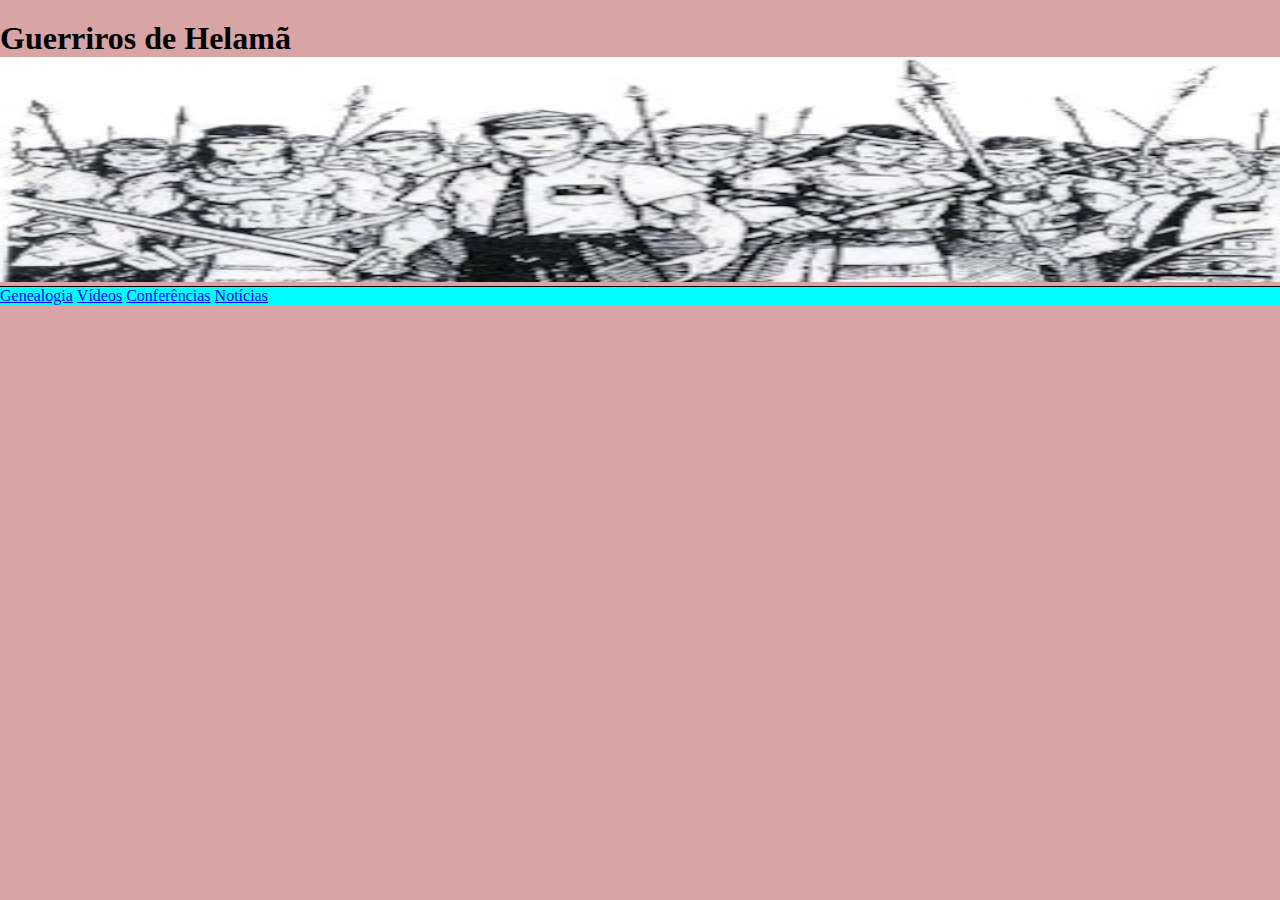
==== pro002/index.html @ 9fa67bd0 "atualizei site" ====
<!DOCTYPE html>
<html lang="pt-br">
<head>
    <meta charset="UTF-8">
    <meta http-equiv="X-UA-Compatible" content="IE=edge">
    <meta name="viewport" content="width=device-width, initial-scale=1.0">
    <link rel="stylesheet" href="estilos/style.css">
    <link rel="stylesheet" href="estilos/media-query.css">
    <title>Guerreiros de Helamã</title>
</head>
<body>
    <header>
        <h1>Guerriros de Helamã</h1>
        <img src="imagens/guerreiros-320.jpg" alt="Guerreiros">
    </header>
            <ul>
                <li><a href="#">Genealogia</a></li>
                <li><a href="#">Vídeos</a></li>
                <li><a href="#">Conferências</a></li>
                <li><a href="#">Notícias</a></li>
            </ul>
    <section>
        <article>

        </article>
    </section>
</body>
<footer>

</footer>
</html>
---- pro002/estilos/style.css ----
@charset "UTF-8";

* {
    margin: 0;
    padding: 0;
}

body {
   background-color: rgba(165, 42, 42, 0.426);
}

header {

}

ul > li {
    display: inline;
    padding-top: 15px;
}

ul {
    background-color: aqua;
    margin-top:;
    border-top: 1px solid black;
}

h1 {
    padding-top: 20px;
}

img {
    background-color: aquamarine;
    width: 100vw;
    height: 25vh;
}
---- pro002/estilos/media-query.css ----
@charset "UTF-8";
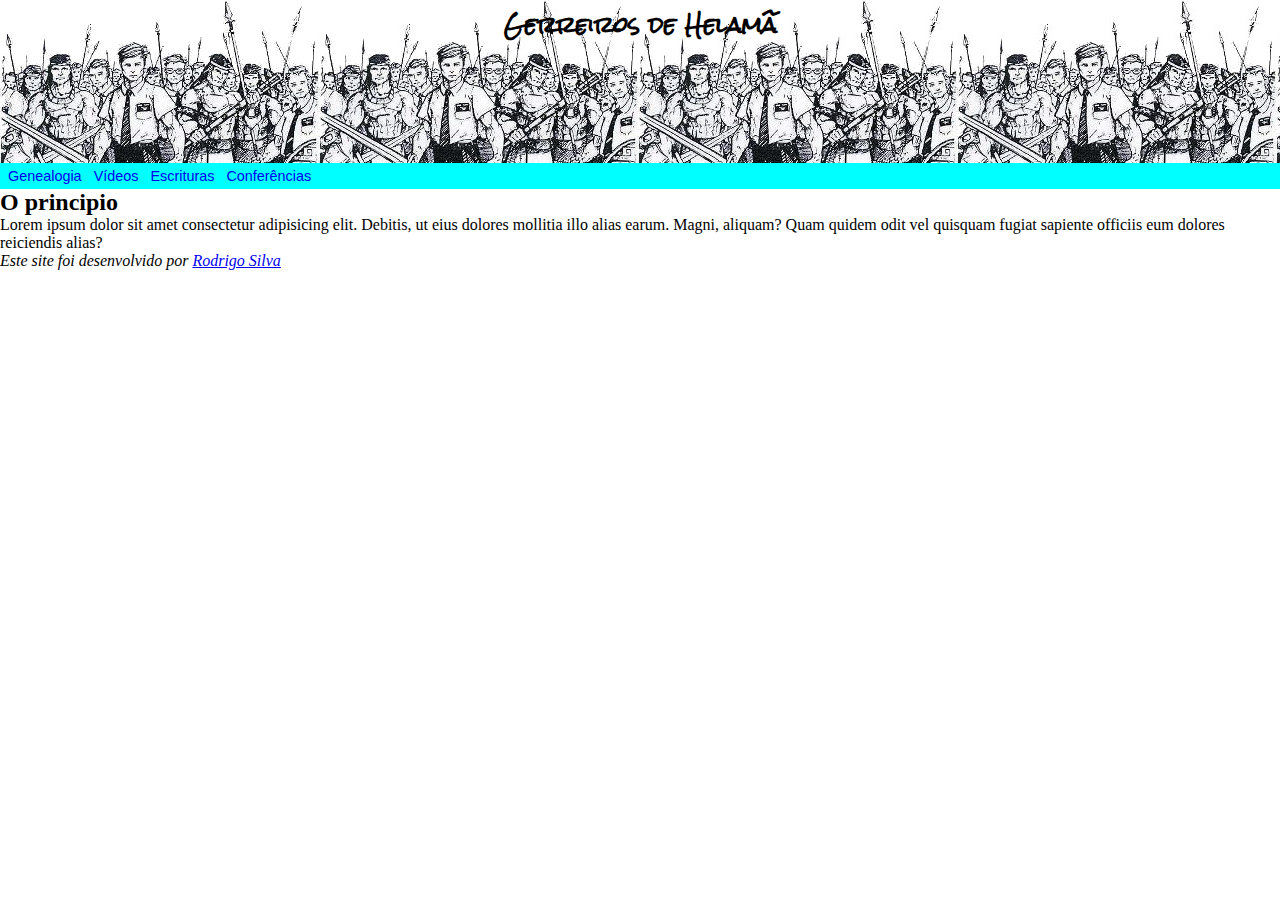
==== commit baf4bf57: "atualizei guerreiros" ====
--- a/pro002/index.html
+++ b/pro002/index.html
@@ -9,23 +9,31 @@
     <title>Guerreiros de Helamã</title>
 </head>
 <body>
-    <header>
-        <h1>Guerriros de Helamã</h1>
-        <img src="imagens/guerreiros-320.jpg" alt="Guerreiros">
-    </header>
-            <ul>
-                <li><a href="#">Genealogia</a></li>
-                <li><a href="#">Vídeos</a></li>
-                <li><a href="#">Conferências</a></li>
-                <li><a href="#">Notícias</a></li>
-            </ul>
-    <section>
-        <article>
-
-        </article>
-    </section>
+    <header class="cab1">
+        <h1 class="titulo">Gerreiros de Helamã</h1>
+        </header>
+        <nav>
+            <ul id="menu">
+               <li><a href="#">Genealogia</a></li>
+               <li><a href="#">Vídeos</a></li>
+               <li><a href="#">Escrituras</a></li>
+               <li><a href="#">Conferências</a></li>
+            </ul>   
+       </nav>
+    <main>
+        <main>
+            <section>
+                <article>
+                    <h2>O principio</h2>
+                    <p>Lorem ipsum dolor sit amet consectetur adipisicing elit. Debitis, ut eius dolores mollitia illo alias earum. Magni, aliquam? Quam quidem odit vel quisquam fugiat sapiente officiis eum dolores reiciendis alias?</p>
+                </article>
+            </section>
+        </mais>
+    </main>
 </body>
-<footer>
-
-</footer>
+    <footer>
+        <address>
+            <p>Este site foi desenvolvido por <a href="https://github.com/Rodrigo-dev261" target="_blank">Rodrigo Silva</a></p>
+        </address>
+    </footer>
 </html>--- a/pro002/estilos/style.css
+++ b/pro002/estilos/style.css
@@ -1,36 +1,43 @@
 @charset "UTF-8";
 
+@import url('https://fonts.googleapis.com/css2?family=Rock+Salt&display=swap');
+
 * {
-    margin: 0;
+    margin: 0 auto;
     padding: 0;
+    box-sizing: border-box;
 }
 
-body {
-   background-color: rgba(165, 42, 42, 0.426);
+.cab1 {
+    background-image: url(../imagens/guerreiros-321.jpg);
+    height: 168px;
 }
 
-header {
-
+#menu {
+    list-style-type: none;
+    background-color: aqua;
+    padding: 5px 0;
+    margin-top: -5px;
+    font-family: Arial, Helvetica, sans-serif;
+    font-size: .9em;
 }
 
-ul > li {
+#menu li {
     display: inline;
-    padding-top: 15px;
 }
 
-ul {
-    background-color: aqua;
-    margin-top:;
-    border-top: 1px solid black;
+#menu li a {
+    text-decoration: none;
+    display: inline;
+    margin-left: 8px;
 }
 
-h1 {
-    padding-top: 20px;
-}
+.titulo {
+    font-family: 'Rock Salt', cursive;
+    text-align: center;
+    font-size: 1.3em;
+    
+    }
 
-img {
-    background-color: aquamarine;
-    width: 100vw;
-    height: 25vh;
-}
 
+
--- a/pro002/estilos/media-query.css
+++ b/pro002/estilos/media-query.css
@@ -1,2 +1,19 @@
-@charset "UTF-8";
+/*
+Mobile devices – 320px — 480px.
+iPads, Tablets – 481px — 768px.
+Small screens, laptops – 769px — 1024px.
+Desktops, large screens – 1025px — 1200px.
+Extra large screens, TV – 1201px, and more.
+*/
 
+/* 
+Mobile: 360 x 640.
+Mobile: 375 x 667.
+Mobile: 360 x 720.
+iPhone X: 375 x 812.
+Pixel 2: 411 x 731.
+Tablet: 768 x 1024.
+Laptop: 1366 x 768.
+High-res laptop or desktop: 1920 x 1080.
+*/
+
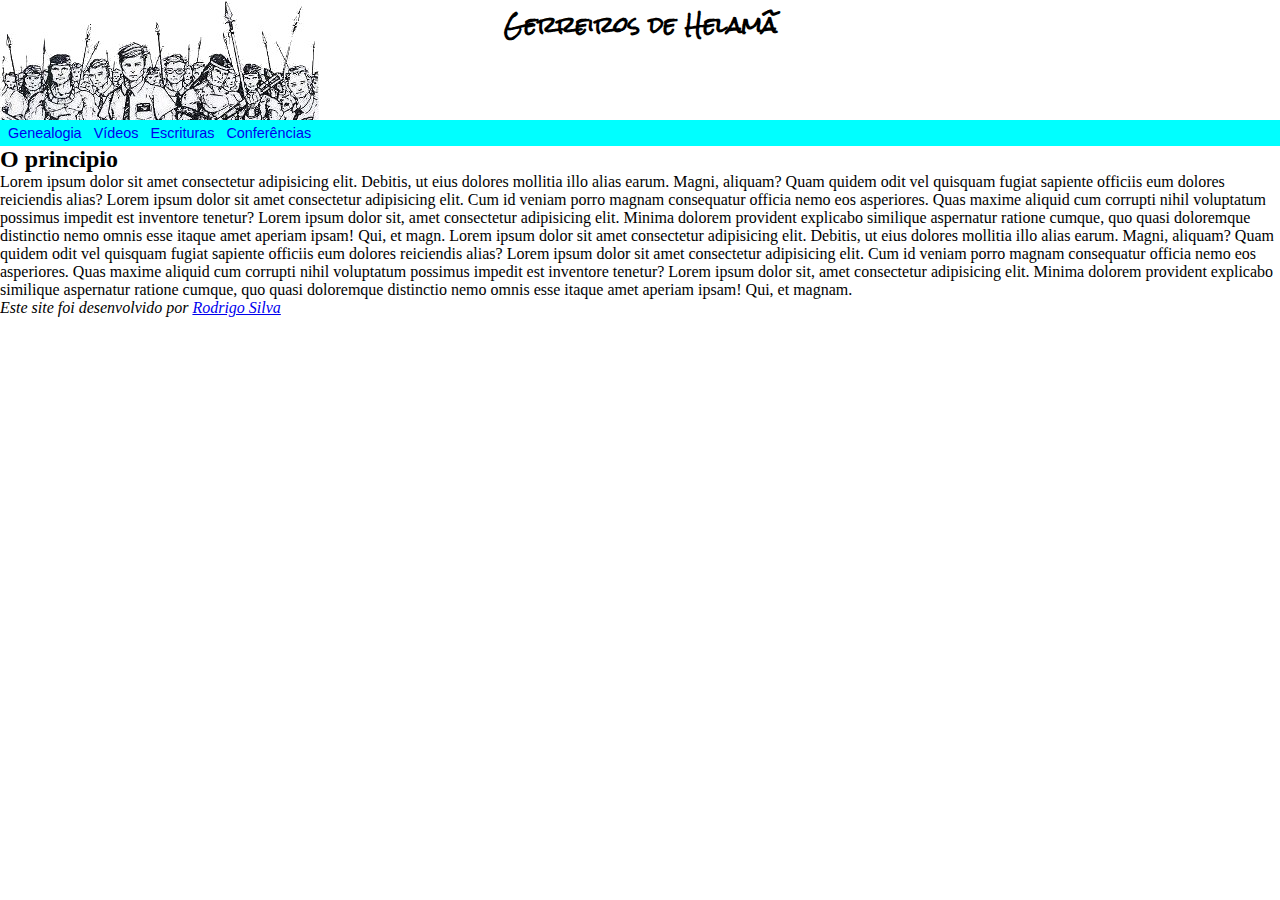
==== commit 417be511: "add mais loren" ====
--- a/pro002/index.html
+++ b/pro002/index.html
@@ -11,7 +11,7 @@
 <body>
     <header class="cab1">
         <h1 class="titulo">Gerreiros de Helamã</h1>
-        </header>
+    </header>
         <nav>
             <ul id="menu">
                <li><a href="#">Genealogia</a></li>
@@ -25,7 +25,7 @@
             <section>
                 <article>
                     <h2>O principio</h2>
-                    <p>Lorem ipsum dolor sit amet consectetur adipisicing elit. Debitis, ut eius dolores mollitia illo alias earum. Magni, aliquam? Quam quidem odit vel quisquam fugiat sapiente officiis eum dolores reiciendis alias?</p>
+                    <p>Lorem ipsum dolor sit amet consectetur adipisicing elit. Debitis, ut eius dolores mollitia illo alias earum. Magni, aliquam? Quam quidem odit vel quisquam fugiat sapiente officiis eum dolores reiciendis alias? Lorem ipsum dolor sit amet consectetur adipisicing elit. Cum id veniam porro magnam consequatur officia nemo eos asperiores. Quas maxime aliquid cum corrupti nihil voluptatum possimus impedit est inventore tenetur? Lorem ipsum dolor sit, amet consectetur adipisicing elit. Minima dolorem provident explicabo similique aspernatur ratione cumque, quo quasi doloremque distinctio nemo omnis esse itaque amet aperiam ipsam! Qui, et magn. Lorem ipsum dolor sit amet consectetur adipisicing elit. Debitis, ut eius dolores mollitia illo alias earum. Magni, aliquam? Quam quidem odit vel quisquam fugiat sapiente officiis eum dolores reiciendis alias? Lorem ipsum dolor sit amet consectetur adipisicing elit. Cum id veniam porro magnam consequatur officia nemo eos asperiores. Quas maxime aliquid cum corrupti nihil voluptatum possimus impedit est inventore tenetur? Lorem ipsum dolor sit, amet consectetur adipisicing elit. Minima dolorem provident explicabo similique aspernatur ratione cumque, quo quasi doloremque distinctio nemo omnis esse itaque amet aperiam ipsam! Qui, et magnam.</p>
                 </article>
             </section>
         </mais>
--- a/pro002/estilos/style.css
+++ b/pro002/estilos/style.css
@@ -9,8 +9,9 @@
 }
 
 .cab1 {
-    background-image: url(../imagens/guerreiros-321.jpg);
-    height: 168px;
+    background-image: url(../imagens/guerreiros-321-trans.jpg);
+    background-repeat: no-repeat;
+    height: 125px;
 }
 
 #menu {
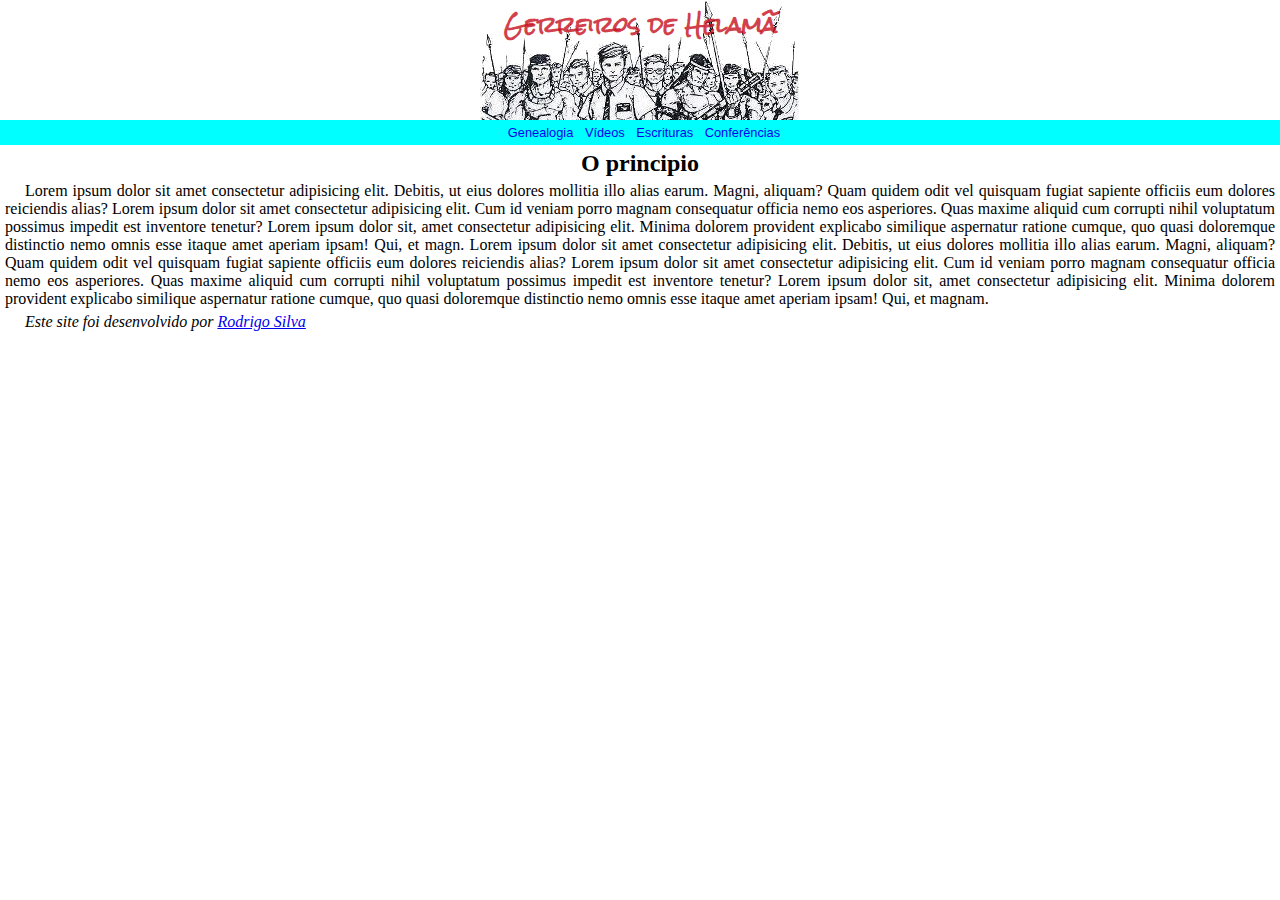
==== commit e4609239: "atualizei guerreiros" ====
--- a/pro002/index.html
+++ b/pro002/index.html
@@ -24,7 +24,7 @@
         <main>
             <section>
                 <article>
-                    <h2>O principio</h2>
+                    <h2 class="subt">O principio</h2>
                     <p>Lorem ipsum dolor sit amet consectetur adipisicing elit. Debitis, ut eius dolores mollitia illo alias earum. Magni, aliquam? Quam quidem odit vel quisquam fugiat sapiente officiis eum dolores reiciendis alias? Lorem ipsum dolor sit amet consectetur adipisicing elit. Cum id veniam porro magnam consequatur officia nemo eos asperiores. Quas maxime aliquid cum corrupti nihil voluptatum possimus impedit est inventore tenetur? Lorem ipsum dolor sit, amet consectetur adipisicing elit. Minima dolorem provident explicabo similique aspernatur ratione cumque, quo quasi doloremque distinctio nemo omnis esse itaque amet aperiam ipsam! Qui, et magn. Lorem ipsum dolor sit amet consectetur adipisicing elit. Debitis, ut eius dolores mollitia illo alias earum. Magni, aliquam? Quam quidem odit vel quisquam fugiat sapiente officiis eum dolores reiciendis alias? Lorem ipsum dolor sit amet consectetur adipisicing elit. Cum id veniam porro magnam consequatur officia nemo eos asperiores. Quas maxime aliquid cum corrupti nihil voluptatum possimus impedit est inventore tenetur? Lorem ipsum dolor sit, amet consectetur adipisicing elit. Minima dolorem provident explicabo similique aspernatur ratione cumque, quo quasi doloremque distinctio nemo omnis esse itaque amet aperiam ipsam! Qui, et magnam.</p>
                 </article>
             </section>
--- a/pro002/estilos/style.css
+++ b/pro002/estilos/style.css
@@ -8,9 +8,20 @@
     box-sizing: border-box;
 }
 
+body {
+    text-align: center;
+}
+
+body p {
+    text-align: justify;
+    margin: 5px 5px;
+    text-indent: 20px;
+}
+
 .cab1 {
     background-image: url(../imagens/guerreiros-321-trans.jpg);
     background-repeat: no-repeat;
+    width: 320px;
     height: 125px;
 }
 
@@ -20,7 +31,7 @@
     padding: 5px 0;
     margin-top: -5px;
     font-family: Arial, Helvetica, sans-serif;
-    font-size: .9em;
+    font-size: .8em;
 }
 
 #menu li {
@@ -35,10 +46,14 @@
 
 .titulo {
     font-family: 'Rock Salt', cursive;
+    color: rgba(199, 20, 35, 0.822);
     text-align: center;
     font-size: 1.3em;
-    
-    }
+}
+
+.subt {
+    margin-top: 5px;
+}
 
 
 
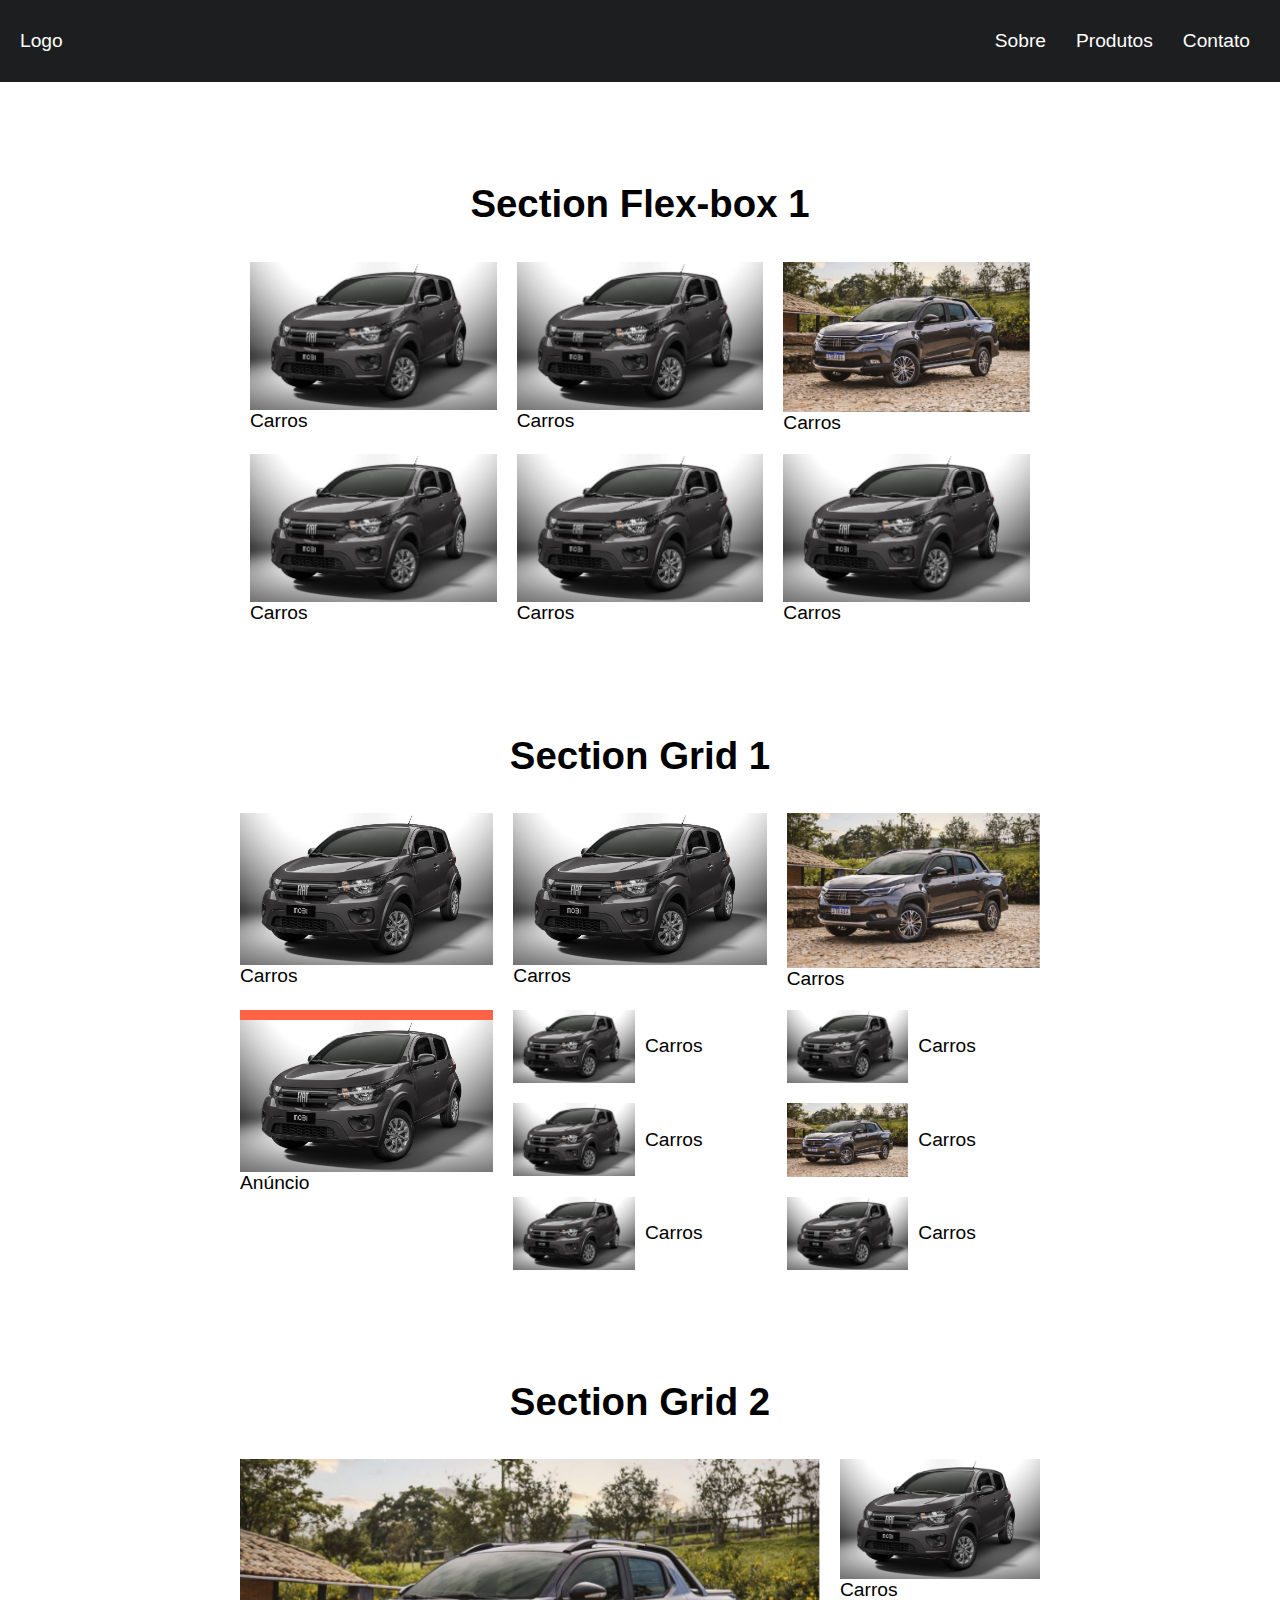
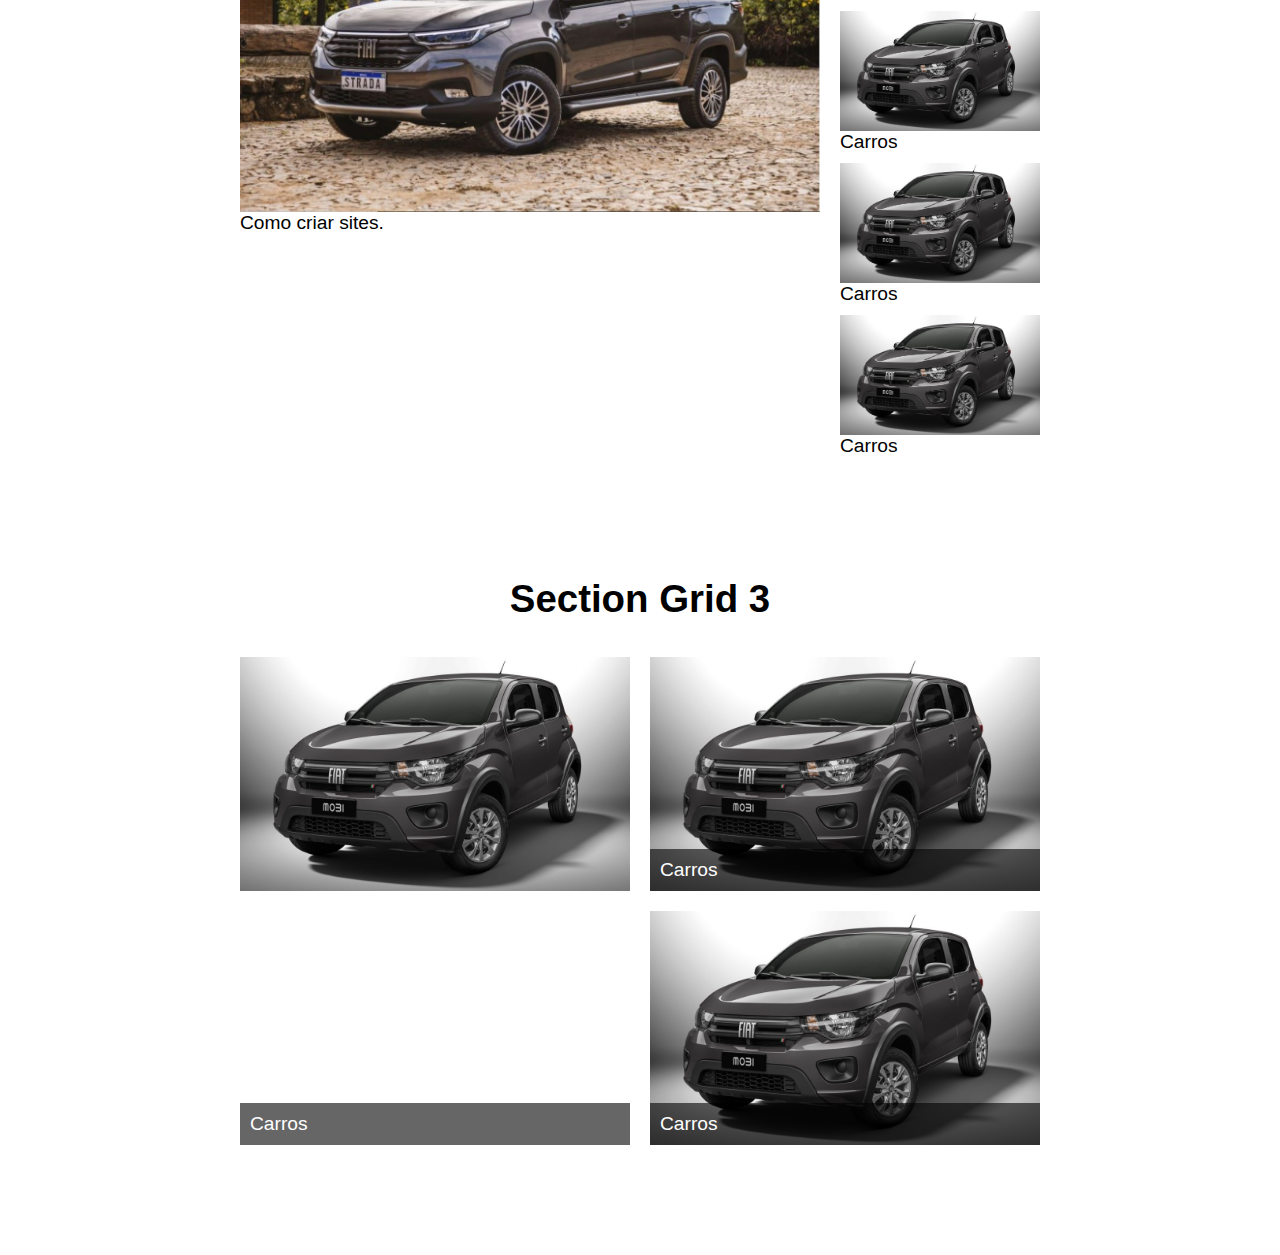
==== commit 69638309: "atualizei grid" ====
--- a/pro002/index.html
+++ b/pro002/index.html
@@ -5,35 +5,132 @@
     <meta http-equiv="X-UA-Compatible" content="IE=edge">
     <meta name="viewport" content="width=device-width, initial-scale=1.0">
     <link rel="stylesheet" href="estilos/style.css">
-    <link rel="stylesheet" href="estilos/media-query.css">
-    <title>Guerreiros de Helamã</title>
+    <title>Document</title>
 </head>
 <body>
-    <header class="cab1">
-        <h1 class="titulo">Gerreiros de Helamã</h1>
+    <header class="header">
+        <a href="#">Logo</a>
+        <nav>
+            <ul class="menu">
+                <li><a href="#">Sobre</a></li>
+                <li><a href="#">Produtos</a></li>
+                <li><a href="#">Contato</a></li>
+            </ul>
+        </nav>
     </header>
-        <nav>
-            <ul id="menu">
-               <li><a href="#">Genealogia</a></li>
-               <li><a href="#">Vídeos</a></li>
-               <li><a href="#">Escrituras</a></li>
-               <li><a href="#">Conferências</a></li>
-            </ul>   
-       </nav>
-    <main>
-        <main>
-            <section>
-                <article>
-                    <h2 class="subt">O principio</h2>
-                    <p>Lorem ipsum dolor sit amet consectetur adipisicing elit. Debitis, ut eius dolores mollitia illo alias earum. Magni, aliquam? Quam quidem odit vel quisquam fugiat sapiente officiis eum dolores reiciendis alias? Lorem ipsum dolor sit amet consectetur adipisicing elit. Cum id veniam porro magnam consequatur officia nemo eos asperiores. Quas maxime aliquid cum corrupti nihil voluptatum possimus impedit est inventore tenetur? Lorem ipsum dolor sit, amet consectetur adipisicing elit. Minima dolorem provident explicabo similique aspernatur ratione cumque, quo quasi doloremque distinctio nemo omnis esse itaque amet aperiam ipsam! Qui, et magn. Lorem ipsum dolor sit amet consectetur adipisicing elit. Debitis, ut eius dolores mollitia illo alias earum. Magni, aliquam? Quam quidem odit vel quisquam fugiat sapiente officiis eum dolores reiciendis alias? Lorem ipsum dolor sit amet consectetur adipisicing elit. Cum id veniam porro magnam consequatur officia nemo eos asperiores. Quas maxime aliquid cum corrupti nihil voluptatum possimus impedit est inventore tenetur? Lorem ipsum dolor sit, amet consectetur adipisicing elit. Minima dolorem provident explicabo similique aspernatur ratione cumque, quo quasi doloremque distinctio nemo omnis esse itaque amet aperiam ipsam! Qui, et magnam.</p>
-                </article>
-            </section>
-        </mais>
-    </main>
+    <h1>Section Flex-box 1</h1>
+    <section class="flex">
+        <div>
+            <img src="imagens/carro1.jpg">
+            <p>Carros</p>
+        </div>
+        <div>
+            <img src="imagens/carro1.jpg">
+            <p>Carros</p>
+        </div>
+        <div>
+            <img src="imagens/carro2.jpg">
+            <p>Carros</p>
+        </div>
+        <div>
+            <img src="imagens/carro1.jpg">
+            <p>Carros</p>
+        </div>
+        <div>
+            <img src="imagens/carro1.jpg">
+            <p>Carros</p>
+        </div>
+        <div>
+            <img src="imagens/carro1.jpg">
+            <p>Carros</p>
+        </div>
+    </section>
+        <h1>Section Grid 1 </h1>
+    <section class="grid1">
+        <div>
+            <img src="imagens/carro1.jpg">
+            <p>Carros</p>
+        </div>
+        <div>
+            <img src="imagens/carro1.jpg">
+            <p>Carros</p>
+        </div>
+        <div>
+            <img src="imagens/carro2.jpg">
+            <p>Carros</p>
+        </div>
+        <div>
+            <img src="imagens/carro1.jpg">
+            <p>Carros</p>
+        </div>
+        <div>
+            <img src="imagens/carro1.jpg">
+            <p>Carros</p>
+        </div>
+        <div>
+            <img src="imagens/carro1.jpg">
+            <p>Carros</p>
+        </div>
+        <div>
+            <img src="imagens/carro2.jpg">
+            <p>Carros</p>
+        </div>
+        <div>
+            <img src="imagens/carro1.jpg">
+            <p>Carros</p>
+        </div>
+        <div>
+            <img src="imagens/carro1.jpg">
+            <p>Carros</p>
+        </div>
+        <div class="anuncio">
+            <img src="imagens/carro1.jpg">
+            <p>Anúncio</p>
+        </div>
+    </section>
+
+    <h1>Section Grid 2</h1>
+
+    <section class="grid2">
+        <div class="video">
+            <img src="imagens/carro2.jpg">
+            <p>Como criar sites.</p>
+        </div>
+        <div class="sidebar">
+        <div>
+            <img src="imagens/carro1.jpg">
+            <p>Carros</p>
+        </div>
+        <div>
+            <img src="imagens/carro1.jpg">
+            <p>Carros</p>
+        </div>
+        <div>
+            <img src="imagens/carro1.jpg">
+            <p>Carros</p>
+        </div>
+        <div>
+            <img src="imagens/carro1.jpg">
+            <p>Carros</p>
+        </div>
+        </div>
+    </section>
+
+    <h1>Section Grid 3</h1>
+
+    <section class="grid3">
+        <div class="grid3-item">
+            <img src="imagens/carro1.jpg">
+            <p>Carros</p>
+        </div>
+        <div class="grid3-item">
+            <img src="imagens/carro1.jpg">
+            <p>Carros</p>
+        </div>
+        <div class="grid3-item">
+            <img src="imagens/carro1.jpg">
+            <p>Carros</p>
+        </div>
+    </section>
 </body>
-    <footer>
-        <address>
-            <p>Este site foi desenvolvido por <a href="https://github.com/Rodrigo-dev261" target="_blank">Rodrigo Silva</a></p>
-        </address>
-    </footer>
 </html>--- a/pro002/estilos/style.css
+++ b/pro002/estilos/style.css
@@ -1,59 +1,166 @@
 @charset "UTF-8";
 
-@import url('https://fonts.googleapis.com/css2?family=Rock+Salt&display=swap');
-
-* {
-    margin: 0 auto;
-    padding: 0;
-    box-sizing: border-box;
+body, ul, li, p {
+    margin: 0px;
+    padding: 0px;
+    list-style: none;   
+    font-size: 1.2rem;
+    font-family: Arial;
 }
 
 body {
-    text-align: center;
+    margin-bottom: 100px;
 }
 
-body p {
-    text-align: justify;
-    margin: 5px 5px;
-    text-indent: 20px;
+a {
+    text-decoration: none;
+    color: white;
 }
 
-.cab1 {
-    background-image: url(../imagens/guerreiros-321-trans.jpg);
-    background-repeat: no-repeat;
-    width: 320px;
-    height: 125px;
+h1 {
+    text-align: center;
+    margin-top: 100px;
 }
 
-#menu {
-    list-style-type: none;
-    background-color: aqua;
-    padding: 5px 0;
-    margin-top: -5px;
-    font-family: Arial, Helvetica, sans-serif;
-    font-size: .8em;
+img {
+    max-width: 100%;
+    display: block;
 }
 
-#menu li {
-    display: inline;
+.header {
+    background: #1d1e20;
+    display: flex;
+    flex-wrap: wrap;
+    justify-content: space-between;
+    align-items: center;
+    padding: 20px;
 }
 
-#menu li a {
-    text-decoration: none;
-    display: inline;
-    margin-left: 8px;
+.menu {
+    display: flex;
 }
 
-.titulo {
-    font-family: 'Rock Salt', cursive;
-    color: rgba(199, 20, 35, 0.822);
-    text-align: center;
-    font-size: 1.3em;
+.menu li {
+    margin-left: 10px;
 }
 
-.subt {
-    margin-top: 5px;
+.menu li a {
+    display: block;
+    padding: 10px;
 }
 
+/* CSS FLEX-BOX 1 */
 
+.flex {
+    display: flex;
+    flex-wrap: wrap;
+    max-width: 800px;
+    margin: 0 auto;
+}
 
+.flex > div {
+    flex: 1 1 200px;
+    margin: 10px;
+}
+
+/* CSS GRID 1 */
+
+.grid1 {
+    display: grid;
+    grid-template-columns: repeat(3, 1fr);
+    max-width: 800px;
+    padding: 10px;
+    margin: 0 auto;
+    grid-gap: 20px;
+}
+
+.grid1 > div:nth-child(n + 4) {
+    display: grid;
+    grid-template-columns: 1fr 1fr;
+    grid-gap: 10px;
+    align-items: center;
+}
+
+.grid1 > div.anuncio {
+    grid-column: 1;
+    grid-row: 2 / 5;
+    border-top: 10px solid tomato;
+    display: block;
+}
+
+@media (max-width: 600px) {
+    .grid1 {
+        grid-template-columns: repeat(2, 1fr);
+    }
+    .grid1 > div:nth-child(n + 4) {
+        display: block;
+    }
+    .grid1 > div.anuncio {
+        grid-column: auto;
+        grid-row: auto;
+        order: -1;
+    }
+}
+
+/* CSS GRID 2 */
+
+.grid2  {
+    display: grid;
+    grid-template-columns: 1fr 200px;
+    grid-gap: 20px;
+    max-width: 800px;
+    padding: 10px;
+    margin: 0 auto;
+}
+
+.sidebar > div {
+    margin-bottom: 10px;
+}
+
+@media (max-width:600px) {
+    .grid2 {
+        grid-template-columns: 1fr;
+    }
+    .sidebar {
+        display: flex;
+        overflow: scroll;
+    }
+    .sidebar > div {
+        flex: 1 0 200px;
+        margin: 0 10px;
+    }
+}
+
+/* CSS GRID 3 */
+
+.grid3 {
+    display: grid;
+    grid-template-columns: repeat(2, 1fr);
+    grid-gap: 20px;
+    margin: 0 auto;
+    max-width: 800px;
+    padding: 10px;
+}
+
+.grid3-item:nth-child(1) {
+    grid-row: 1 / 3;
+}
+
+.grid3-item {
+    display: grid;
+}
+
+.grid3-item img {
+    grid-column: 1;
+    grid-row: 1 / 3;
+}
+
+.grid3-item p {
+    background: rgba(0, 0, 0, 0.6);
+    padding: 10px;
+    color: white;
+    grid-column: 1;
+    grid-row: 2 / 3;
+    align-self: end;
+}
+
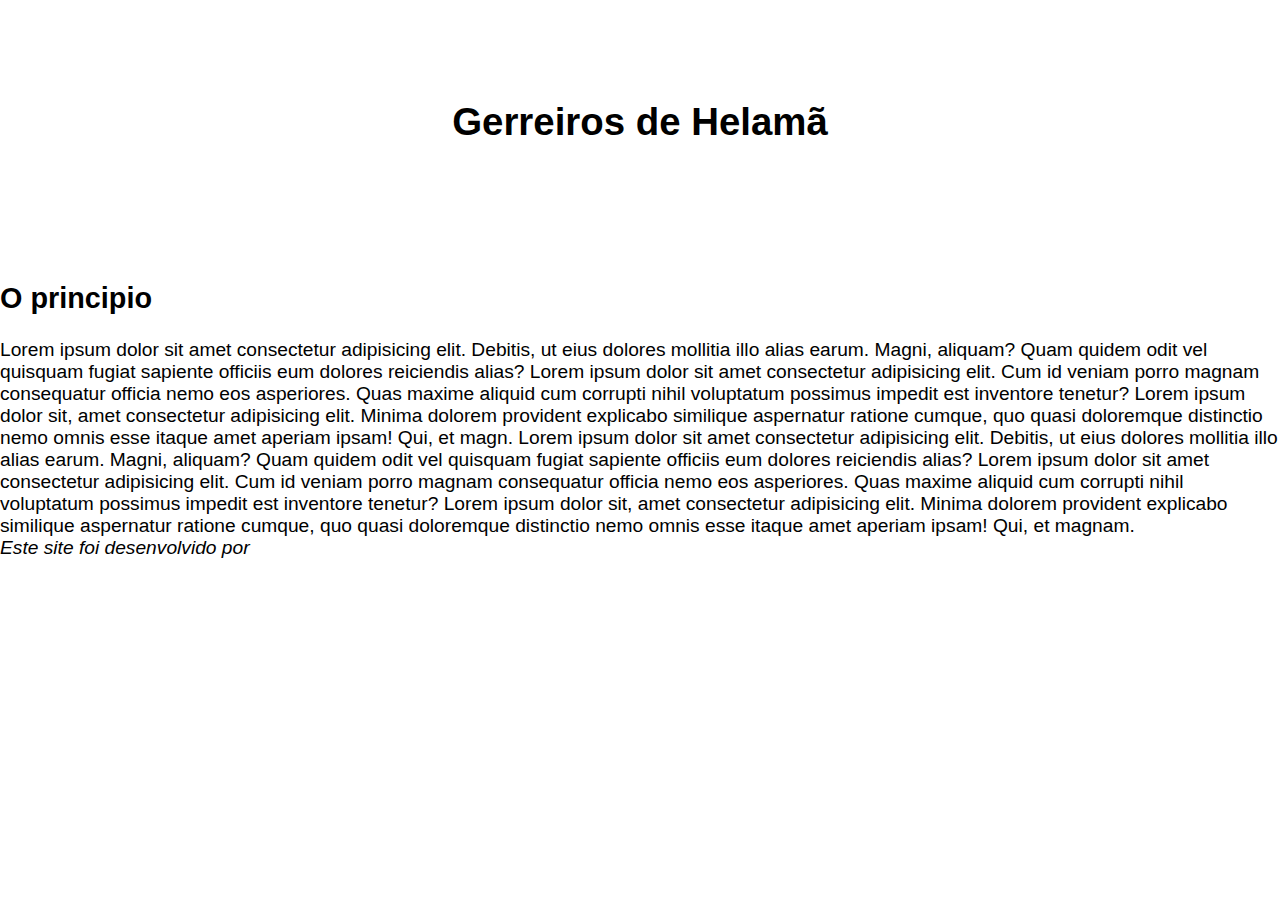
==== commit 30b639f2: "Merge branch 'main' of https://github.com/Rodrigo-dev261/projetos-estudo" ====
--- a/pro002/index.html
+++ b/pro002/index.html
@@ -5,132 +5,35 @@
     <meta http-equiv="X-UA-Compatible" content="IE=edge">
     <meta name="viewport" content="width=device-width, initial-scale=1.0">
     <link rel="stylesheet" href="estilos/style.css">
-    <title>Document</title>
+    <link rel="stylesheet" href="estilos/media-query.css">
+    <title>Guerreiros de Helamã</title>
 </head>
 <body>
-    <header class="header">
-        <a href="#">Logo</a>
+    <header class="cab1">
+        <h1 class="titulo">Gerreiros de Helamã</h1>
+    </header>
         <nav>
-            <ul class="menu">
-                <li><a href="#">Sobre</a></li>
-                <li><a href="#">Produtos</a></li>
-                <li><a href="#">Contato</a></li>
-            </ul>
-        </nav>
-    </header>
-    <h1>Section Flex-box 1</h1>
-    <section class="flex">
-        <div>
-            <img src="imagens/carro1.jpg">
-            <p>Carros</p>
-        </div>
-        <div>
-            <img src="imagens/carro1.jpg">
-            <p>Carros</p>
-        </div>
-        <div>
-            <img src="imagens/carro2.jpg">
-            <p>Carros</p>
-        </div>
-        <div>
-            <img src="imagens/carro1.jpg">
-            <p>Carros</p>
-        </div>
-        <div>
-            <img src="imagens/carro1.jpg">
-            <p>Carros</p>
-        </div>
-        <div>
-            <img src="imagens/carro1.jpg">
-            <p>Carros</p>
-        </div>
-    </section>
-        <h1>Section Grid 1 </h1>
-    <section class="grid1">
-        <div>
-            <img src="imagens/carro1.jpg">
-            <p>Carros</p>
-        </div>
-        <div>
-            <img src="imagens/carro1.jpg">
-            <p>Carros</p>
-        </div>
-        <div>
-            <img src="imagens/carro2.jpg">
-            <p>Carros</p>
-        </div>
-        <div>
-            <img src="imagens/carro1.jpg">
-            <p>Carros</p>
-        </div>
-        <div>
-            <img src="imagens/carro1.jpg">
-            <p>Carros</p>
-        </div>
-        <div>
-            <img src="imagens/carro1.jpg">
-            <p>Carros</p>
-        </div>
-        <div>
-            <img src="imagens/carro2.jpg">
-            <p>Carros</p>
-        </div>
-        <div>
-            <img src="imagens/carro1.jpg">
-            <p>Carros</p>
-        </div>
-        <div>
-            <img src="imagens/carro1.jpg">
-            <p>Carros</p>
-        </div>
-        <div class="anuncio">
-            <img src="imagens/carro1.jpg">
-            <p>Anúncio</p>
-        </div>
-    </section>
-
-    <h1>Section Grid 2</h1>
-
-    <section class="grid2">
-        <div class="video">
-            <img src="imagens/carro2.jpg">
-            <p>Como criar sites.</p>
-        </div>
-        <div class="sidebar">
-        <div>
-            <img src="imagens/carro1.jpg">
-            <p>Carros</p>
-        </div>
-        <div>
-            <img src="imagens/carro1.jpg">
-            <p>Carros</p>
-        </div>
-        <div>
-            <img src="imagens/carro1.jpg">
-            <p>Carros</p>
-        </div>
-        <div>
-            <img src="imagens/carro1.jpg">
-            <p>Carros</p>
-        </div>
-        </div>
-    </section>
-
-    <h1>Section Grid 3</h1>
-
-    <section class="grid3">
-        <div class="grid3-item">
-            <img src="imagens/carro1.jpg">
-            <p>Carros</p>
-        </div>
-        <div class="grid3-item">
-            <img src="imagens/carro1.jpg">
-            <p>Carros</p>
-        </div>
-        <div class="grid3-item">
-            <img src="imagens/carro1.jpg">
-            <p>Carros</p>
-        </div>
-    </section>
+            <ul id="menu">
+               <li><a href="#">Genealogia</a></li>
+               <li><a href="#">Vídeos</a></li>
+               <li><a href="#">Escrituras</a></li>
+               <li><a href="#">Conferências</a></li>
+            </ul>   
+       </nav>
+    <main>
+        <main>
+            <section>
+                <article>
+                    <h2 class="subt">O principio</h2>
+                    <p>Lorem ipsum dolor sit amet consectetur adipisicing elit. Debitis, ut eius dolores mollitia illo alias earum. Magni, aliquam? Quam quidem odit vel quisquam fugiat sapiente officiis eum dolores reiciendis alias? Lorem ipsum dolor sit amet consectetur adipisicing elit. Cum id veniam porro magnam consequatur officia nemo eos asperiores. Quas maxime aliquid cum corrupti nihil voluptatum possimus impedit est inventore tenetur? Lorem ipsum dolor sit, amet consectetur adipisicing elit. Minima dolorem provident explicabo similique aspernatur ratione cumque, quo quasi doloremque distinctio nemo omnis esse itaque amet aperiam ipsam! Qui, et magn. Lorem ipsum dolor sit amet consectetur adipisicing elit. Debitis, ut eius dolores mollitia illo alias earum. Magni, aliquam? Quam quidem odit vel quisquam fugiat sapiente officiis eum dolores reiciendis alias? Lorem ipsum dolor sit amet consectetur adipisicing elit. Cum id veniam porro magnam consequatur officia nemo eos asperiores. Quas maxime aliquid cum corrupti nihil voluptatum possimus impedit est inventore tenetur? Lorem ipsum dolor sit, amet consectetur adipisicing elit. Minima dolorem provident explicabo similique aspernatur ratione cumque, quo quasi doloremque distinctio nemo omnis esse itaque amet aperiam ipsam! Qui, et magnam.</p>
+                </article>
+            </section>
+        </mais>
+    </main>
 </body>
+    <footer>
+        <address>
+            <p>Este site foi desenvolvido por <a href="https://github.com/Rodrigo-dev261" target="_blank">Rodrigo Silva</a></p>
+        </address>
+    </footer>
 </html>--- a/pro002/estilos/media-query.css
+++ b/pro002/estilos/media-query.css
@@ -0,0 +1,19 @@
+/*
+Mobile devices – 320px — 480px.
+iPads, Tablets – 481px — 768px.
+Small screens, laptops – 769px — 1024px.
+Desktops, large screens – 1025px — 1200px.
+Extra large screens, TV – 1201px, and more.
+*/
+
+/* 
+Mobile: 360 x 640.
+Mobile: 375 x 667.
+Mobile: 360 x 720.
+iPhone X: 375 x 812.
+Pixel 2: 411 x 731.
+Tablet: 768 x 1024.
+Laptop: 1366 x 768.
+High-res laptop or desktop: 1920 x 1080.
+*/
+
